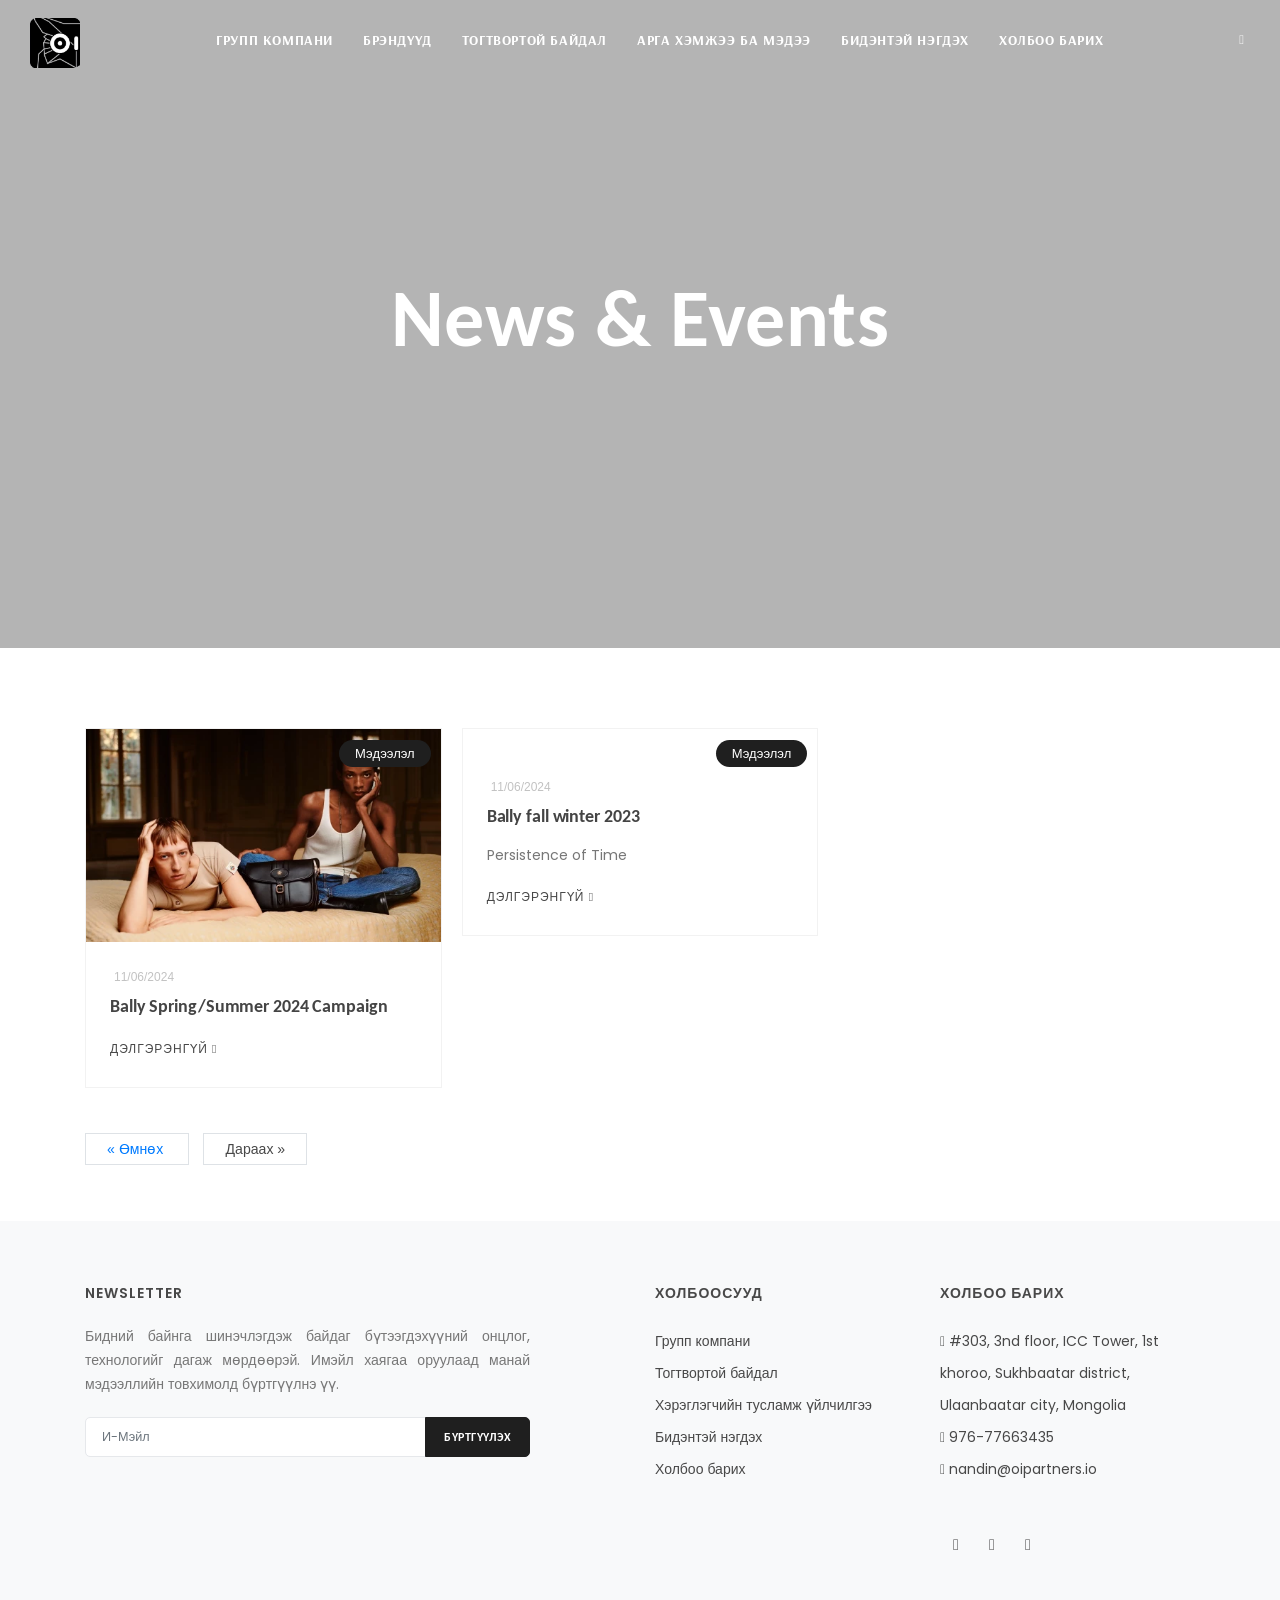
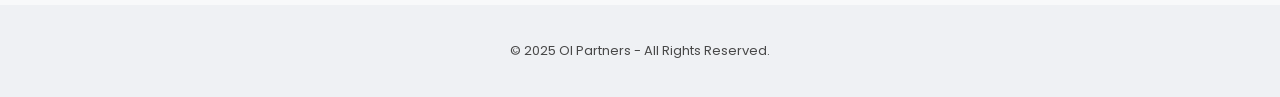
==== blog-page-2.html @ e55893ec "Initial import: static rebuild of oipartners.io from Wayback Machine" ====
<!DOCTYPE html>
<html lang="en">
<head>
<meta content="width=device-width, initial-scale=1" name="viewport"/>
<meta content="text/html; charset=utf-8" http-equiv="content-type"/>
<meta content="gegeenmedia" name="author"/>
<meta content="ОЙ ПАРТНЕРС ХХК нь дэлхийн технологийн дэвшилтэд инновацид суурилсан үйлдвэрлэл, худалдаа, үйлчилгээ" name="description"/>
<link href="storage/settings/May2023/LYnLzt2hTomo1IUZAUrx.png" rel="icon" type="image/png"/>
<meta content="IE=edge" http-equiv="X-UA-Compatible"/>
<!-- Document title -->
<title>OI Partners</title>
<!-- Stylesheets & Fonts -->
<link href="css/plugins.css" rel="stylesheet"/>
<link href="css/style.css" rel="stylesheet"/>
<link href="css/custom.css" rel="stylesheet"/>
</head>
<body>
<!-- Body Inner -->
<div class="body-inner">
<!-- Header -->
<header class="dark" data-fullwidth="true" data-transparent="true" id="header">
<div class="header-inner">
<div class="container">
<!--Logo-->
<div id="logo">
<a href="index.html">
<span class="logo-default"><img src="storage/settings/May2023/LYnLzt2hTomo1IUZAUrx.png" width="50"/></span>
<span class="logo-dark"><img src="storage/settings/May2023/LYnLzt2hTomo1IUZAUrx.png" width="50"/></span>
</a>
</div>
<!--End: Logo-->
<!-- Search -->
<div id="search"><a aria-label="Close search form" class="btn-search-close" id="btn-search-close"><i class="icon-x"></i></a>
<form action="search-results-page.html" class="search-form" method="get">
<input class="form-control" name="q" placeholder="Type &amp; Search..." type="text"/>
<span class="text-muted">Start typing &amp; press "Enter" or "ESC" to close</span>
</form>
</div>
<!-- end: search -->
<!--Header Extras-->
<div class="header-extras">
<ul>
<!-- <li>
                                <a id="btn-search" href="#"> <i class="icon-search"></i></a>
                            </li> -->
<li>
<div class="p-dropdown">
<a href="#"><i class="icon-globe"></i>
<!-- <span>en</span> -->
</a>
<ul class="p-dropdown-content">
<li><a href="#" title="Locale switch unavailable in static rebuild" data-lang-static="mn">Монгол хэл</a></li>
<li><a href="#" title="Locale switch unavailable in static rebuild" data-lang-static="en">English</a></li>
</ul>
</div>
</li>
</ul>
</div>
<!--end: Header Extras-->
<!--Navigation Resposnive Trigger-->
<div id="mainMenu-trigger">
<a class="lines-button x"><span class="lines"></span></a>
</div>
<!--end: Navigation Resposnive Trigger-->
<!--Navigation-->
<div class="menu-center" id="mainMenu">
<div class="container">
<nav>
<ul>
<li class="">
<a class="dropdown" href="group.html" style="" target="_self">
            
            Групп компани
        </a>
</li>
<li class="dropdown">
<a class="dropdown" href="#" style="" target="_self">
            
            Брэндүүд
        </a>
<ul class="dropdown-menu">
<li class="">
<a class="dropdown" href="division/luxury-brands.html" style="" target="_self">
            
            Luxury Brands
        </a>
</li>
<li class="">
<a class="dropdown" href="division/outdoor-brands.html" style="" target="_self">
            
            Outdoor Brands
        </a>
</li>
<li class="">
<a class="dropdown" href="division/wholesale.html" style="" target="_self">
            
            Wholesale
        </a>
</li>
</ul>
</li>
<li class="">
<a class="dropdown" href="page/sustainability.html" style="" target="_self">
            
            Тогтвортой байдал
        </a>
</li>
<li class="">
<a class="dropdown" href="blog.html" style="" target="_self">
            
            Арга хэмжээ ба мэдээ
        </a>
</li>
<li class="">
<a class="dropdown" href="page/work-with-us.html" style="" target="_self">
            
            Бидэнтэй нэгдэх
        </a>
</li>
<li class="">
<a class="dropdown" href="contact-us.html" style="" target="_self">
            
            Холбоо барих
        </a>
</li>
</ul>
</nav>
</div>
</div>
<!--end: Navigation-->
</div>
</div>
</header>
<!-- end: Header -->
<!-- Inspiro Slider -->
<div class="inspiro-slider dots-creative" data-height-xs="360" id="slider">
<div class="slide kenburns" style='background-image:url("storage/settings/June2023/DEZKsZsLgRYbfsQ40ZfE.jpg");'>
<div class="bg-overlay"></div>
<div class="container">
<div class="slide-captions text-center text-light">
<h1>News &amp; Events</h1>
</div>
</div>
</div>
</div>
<!--end: Inspiro Slider -->
<!-- Content -->
<section class="p-b-60" id="welcome">
<div class="container">
<!-- Blog -->
<div class="grid-layout post-3-columns m-b-30" data-item="post-item" id="blog">
<div class="post-item border">
<div class="post-item-wrap">
<div class="post-image">
<a href="post/9.html">
<img alt="" src="storage/blogs/June2024/qlZyaKk05dxPgUMTh5mM-cropped.webp"/>
</a>
<span class="post-meta-category"><a href="#">Мэдээлэл</a></span>
</div>
<div class="post-item-description">
<span class="post-meta-date"><i class="fa fa-calendar-o"></i>11/06/2024</span>
<h2><a href="post/9.html">Bally Spring/Summer 2024 Campaign
                            </a></h2>
<p class="justify"></p>
<a class="item-link" href="post/9.html">Дэлгэрэнгүй <i class="icon-chevron-right"></i></a>
</div>
</div>
</div>
<div class="post-item border">
<div class="post-item-wrap">
<div class="post-image">
<a href="post/6.html">
<img alt="" src="storage/blogs/June2024/1YUTd3ZYzi47NFP2rrYI-cropped.jpeg"/>
</a>
<span class="post-meta-category"><a href="#">Мэдээлэл</a></span>
</div>
<div class="post-item-description">
<span class="post-meta-date"><i class="fa fa-calendar-o"></i>11/06/2024</span>
<h2><a href="post/6.html">Bally fall winter 2023 
                            </a></h2>
<p class="justify">Persistence of Time</p>
<a class="item-link" href="post/6.html">Дэлгэрэнгүй <i class="icon-chevron-right"></i></a>
</div>
</div>
</div>
</div>
<!-- end: Blog -->
<nav aria-label="Pagination Navigation" class="flex items-center justify-between" role="navigation">
<div class="flex justify-between flex-1 sm:hidden">
<a class="relative inline-flex items-center px-4 py-2 text-sm font-medium text-gray-700 bg-white border border-gray-300 leading-5 rounded-md hover:text-gray-500 focus:outline-none focus:ring ring-gray-300 focus:border-blue-300 active:bg-gray-100 active:text-gray-700 transition ease-in-out duration-150" href="blog.html">
                    « Өмнөх
                </a>
<span class="relative inline-flex items-center px-4 py-2 ml-3 text-sm font-medium text-gray-500 bg-white border border-gray-300 cursor-default leading-5 rounded-md">
                    Дараах »
                </span>
</div>
<div class="hidden sm:flex-1 sm:flex sm:items-center sm:justify-between">
<div>
<p class="text-sm text-gray-700 leading-5">
                    Showing
                                            <span class="font-medium">3</span>
                        to
                        <span class="font-medium">4</span>
                                        of
                    <span class="font-medium">4</span>
                    results
                </p>
</div>
<div>
<span class="relative z-0 inline-flex shadow-sm rounded-md">
<a aria-label="&amp;laquo; Өмнөх" class="relative inline-flex items-center px-2 py-2 text-sm font-medium text-gray-500 bg-white border border-gray-300 rounded-l-md leading-5 hover:text-gray-400 focus:z-10 focus:outline-none focus:ring ring-gray-300 focus:border-blue-300 active:bg-gray-100 active:text-gray-500 transition ease-in-out duration-150" href="blog.html" rel="prev">
<svg class="w-5 h-5" fill="currentColor" viewbox="0 0 20 20">
<path clip-rule="evenodd" d="M12.707 5.293a1 1 0 010 1.414L9.414 10l3.293 3.293a1 1 0 01-1.414 1.414l-4-4a1 1 0 010-1.414l4-4a1 1 0 011.414 0z" fill-rule="evenodd"></path>
</svg>
</a>
<a aria-label="Go to page 1" class="relative inline-flex items-center px-4 py-2 -ml-px text-sm font-medium text-gray-700 bg-white border border-gray-300 leading-5 hover:text-gray-500 focus:z-10 focus:outline-none focus:ring ring-gray-300 focus:border-blue-300 active:bg-gray-100 active:text-gray-700 transition ease-in-out duration-150" href="blog.html">
                                        1
                                    </a>
<span aria-current="page">
<span class="relative inline-flex items-center px-4 py-2 -ml-px text-sm font-medium text-gray-500 bg-white border border-gray-300 cursor-default leading-5">2</span>
</span>
<span aria-disabled="true" aria-label="Дараах &amp;raquo;">
<span aria-hidden="true" class="relative inline-flex items-center px-2 py-2 -ml-px text-sm font-medium text-gray-500 bg-white border border-gray-300 cursor-default rounded-r-md leading-5">
<svg class="w-5 h-5" fill="currentColor" viewbox="0 0 20 20">
<path clip-rule="evenodd" d="M7.293 14.707a1 1 0 010-1.414L10.586 10 7.293 6.707a1 1 0 011.414-1.414l4 4a1 1 0 010 1.414l-4 4a1 1 0 01-1.414 0z" fill-rule="evenodd"></path>
</svg>
</span>
</span>
</span>
</div>
</div>
</nav>
</div>
</section>
<!-- end: Content -->
<!-- Footer -->
<footer id="footer">
<div class="footer-content">
<div class="container">
<div class="row">
<div class="col-lg-5">
<div class="widget">
<div class="widget-title">Newsletter</div>
<p class="justify">Бидний байнга шинэчлэгдэж байдаг бүтээгдэхүүний онцлог, технологийг дагаж мөрдөөрэй. Имэйл хаягаа оруулаад манай мэдээллийн товхимолд бүртгүүлнэ үү.</p>
<form action="newsletter" class="form-inline" method="post">
<input name="_token" type="hidden" value="n2c7xCU6KoOPZ9AXhieiO6Q8iEMzLvmOU7rNiPjD"/> <div class="input-group">
<input class="form-control" name="mail" placeholder="И-Мэйл" required="" type="email"/>
<div class="input-group-append">
<button class="btn" id="widget-subscribe-submit-button" type="submit">Бүртгүүлэх</button>
</div>
</div>
</form>
</div>
</div>
<div class="col-lg-3 offset-lg-1">
<div class="widget">
<div class="widget-title">Холбоосууд</div>
<ul class="list">
<li class="">
<a class="dropdown" href="group.html" style="" target="_self">
            
            Групп компани
        </a>
</li>
<li class="">
<a class="dropdown" href="page/sustainability.html" style="" target="_self">
            
            Тогтвортой байдал
        </a>
</li>
<li class="">
<a class="dropdown" href="page/customer-care.html" style="" target="_self">
            
            Хэрэглэгчийн тусламж үйлчилгээ
        </a>
</li>
<li class="">
<a class="dropdown" href="page/work-with-us.html" style="" target="_self">
            
            Бидэнтэй нэгдэх
        </a>
</li>
<li class="">
<a class="dropdown" href="contact-us.html" style="" target="_self">
            
            Холбоо барих
        </a>
</li>
</ul>
</div>
</div>
<div class="col-lg-3">
<div class="widget">
<div class="widget-title">Холбоо барих</div>
<ul class="list">
<li><a href="#"><i class="far fa-dot-circle text-color-primary"></i> #303, 3nd floor, ICC Tower, 1st khoroo, Sukhbaatar district, Ulaanbaatar city, Mongolia</a></li>
<li><a href="#"><i class="fab fa-whatsapp text-color-primary"></i> 976-77663435</a></li>
<li><a href="#"><i class="far fa-envelope text-color-primary"></i> nandin@oipartners.io</a></li>
</ul>
</div>
<ul class="social-icons">
<li class="social-icons-facebook"><a href="https://www.facebook.com/profile.php?id=100082202357892" target="_blank" title="Facebook"><i class="fab fa-facebook-f"></i></a></li>
<li class="social-icons-twitter"><a href="#" target="_blank" title="Youtube"><i class="fab fa-youtube"></i></a></li>
<li class="social-icons-linkedin"><a href="#" target="_blank" title="Instagram"><i class="fab fa-instagram"></i></a></li>
</ul>
</div>
</div>
</div>
</div>
<div class="copyright-content">
<div class="container">
<div class="copyright-text text-center">© 2025 OI Partners - All Rights Reserved. </div>
</div>
</div>
</footer>
<!-- end: Footer -->
</div>
<!-- end: Body Inner -->
<!-- Scroll top -->
<a id="scrollTop"><i class="icon-chevron-up"></i><i class="icon-chevron-up"></i></a>
<!--Plugins-->
<script src="js/jquery.js"></script>
<script src="js/plugins.js"></script>
<!--Template functions-->
<script src="js/functions.js"></script>
</body>
</html>
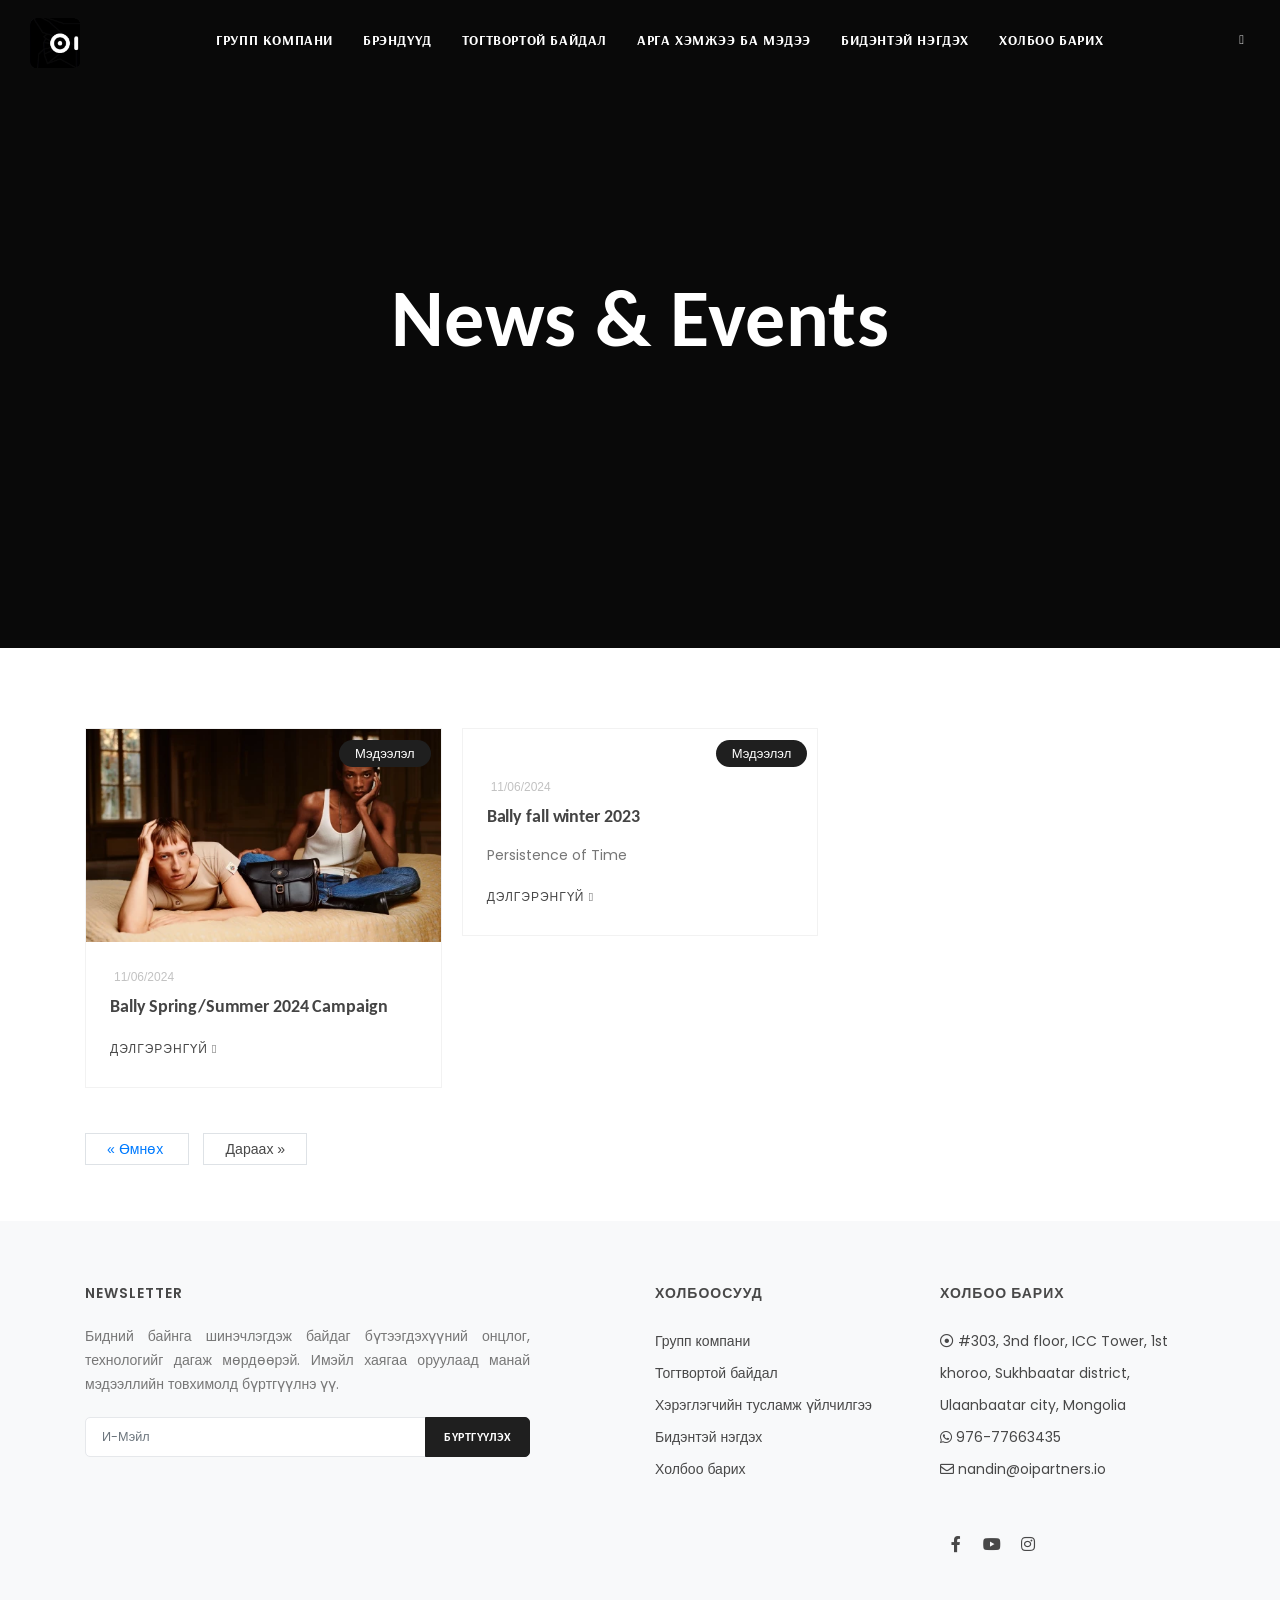
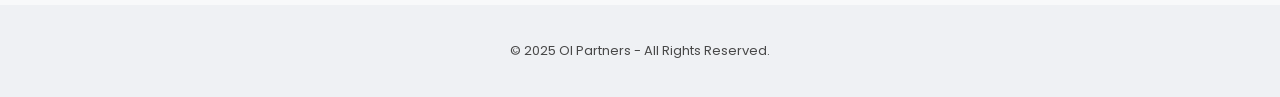
==== commit dd7caa3e: "Fix missing icon glyphs and empty hero slider - Load Font Awesome 5 from CDN on every page (footer f" ====
--- a/blog-page-2.html
+++ b/blog-page-2.html
@@ -13,6 +13,7 @@
 <link href="css/plugins.css" rel="stylesheet"/>
 <link href="css/style.css" rel="stylesheet"/>
 <link href="css/custom.css" rel="stylesheet"/>
+<link href="https://cdnjs.cloudflare.com/ajax/libs/font-awesome/5.15.4/css/all.min.css" rel="stylesheet" crossorigin="anonymous"/>
 </head>
 <body>
 <!-- Body Inner -->
--- a/css/custom.css
+++ b/css/custom.css
@@ -43,3 +43,47 @@
 /* === Static rebuild patches === */
 img[src=""], img:not([src]) { display:none \!important; }
 img[src*="/storage/"] { background:#f0f0f0 url("data:image/svg+xml;utf8,<svg xmlns='http://www.w3.org/2000/svg' viewBox='0 0 24 24' fill='%23bbb'><path d='M21 19V5a2 2 0 0 0-2-2H5a2 2 0 0 0-2 2v14a2 2 0 0 0 2 2h14a2 2 0 0 0 2-2zm-12.5-6L11 16l3.5-4.5L19 18H5l3.5-5z'/></svg>") center/24% no-repeat; min-height:60px; }
+
+/* === Icon-font fallbacks (inspiro-icons.{ttf,woff} were never archived) === */
+i.icon-globe, i.icon-mail, i.icon-search, i.icon-x,
+i.icon-grid, i.icon-chevron-right, i.icon-chevron-up,
+i.icon-chevron-left, i.icon-chevron-down, i.icon-check,
+i.icon-arrow-right, i.icon-arrow-left, i.icon-menu {
+    font-family: "Font Awesome 5 Free" !important;
+    font-weight: 900 !important;
+}
+i.icon-globe::before          { content: "\f0ac" !important; }
+i.icon-mail::before           { content: "\f0e0" !important; }
+i.icon-search::before         { content: "\f002" !important; }
+i.icon-x::before              { content: "\f00d" !important; }
+i.icon-grid::before           { content: "\f00a" !important; }
+i.icon-chevron-right::before  { content: "\f054" !important; }
+i.icon-chevron-up::before     { content: "\f077" !important; }
+i.icon-chevron-left::before   { content: "\f053" !important; }
+i.icon-chevron-down::before   { content: "\f078" !important; }
+i.icon-check::before          { content: "\f00c" !important; }
+i.icon-arrow-right::before    { content: "\f061" !important; }
+i.icon-arrow-left::before     { content: "\f060" !important; }
+i.icon-menu::before           { content: "\f0c9" !important; }
+
+/* === Hero slider: archived snapshot has empty <h1> and empty CTA, plus
+       the slide background image was never captured by Wayback. Hide the
+       lone outlined pill so the hero doesn't read as broken, and supply
+       a tasteful fallback backdrop using the brand mark. === */
+#slider .slide {
+    background-color: #0e0e0e;
+}
+#slider .slide[data-bg-image=""],
+#slider .slide:not([style*="background-image"]) {
+    background-image: radial-gradient(ellipse at center, #1a1a1a 0%, #000 70%),
+                      url("../storage/settings/May2023/LYnLzt2hTomo1IUZAUrx.png");
+    background-position: center, center;
+    background-size: cover, 220px 220px;
+    background-repeat: no-repeat, no-repeat;
+    background-blend-mode: normal, screen;
+}
+#slider .slide-captions h1:empty,
+#slider .slide-captions a.btn:empty,
+#slider .slide-captions a.btn[href=""]:not([href*="#"]) {
+    display: none !important;
+}
